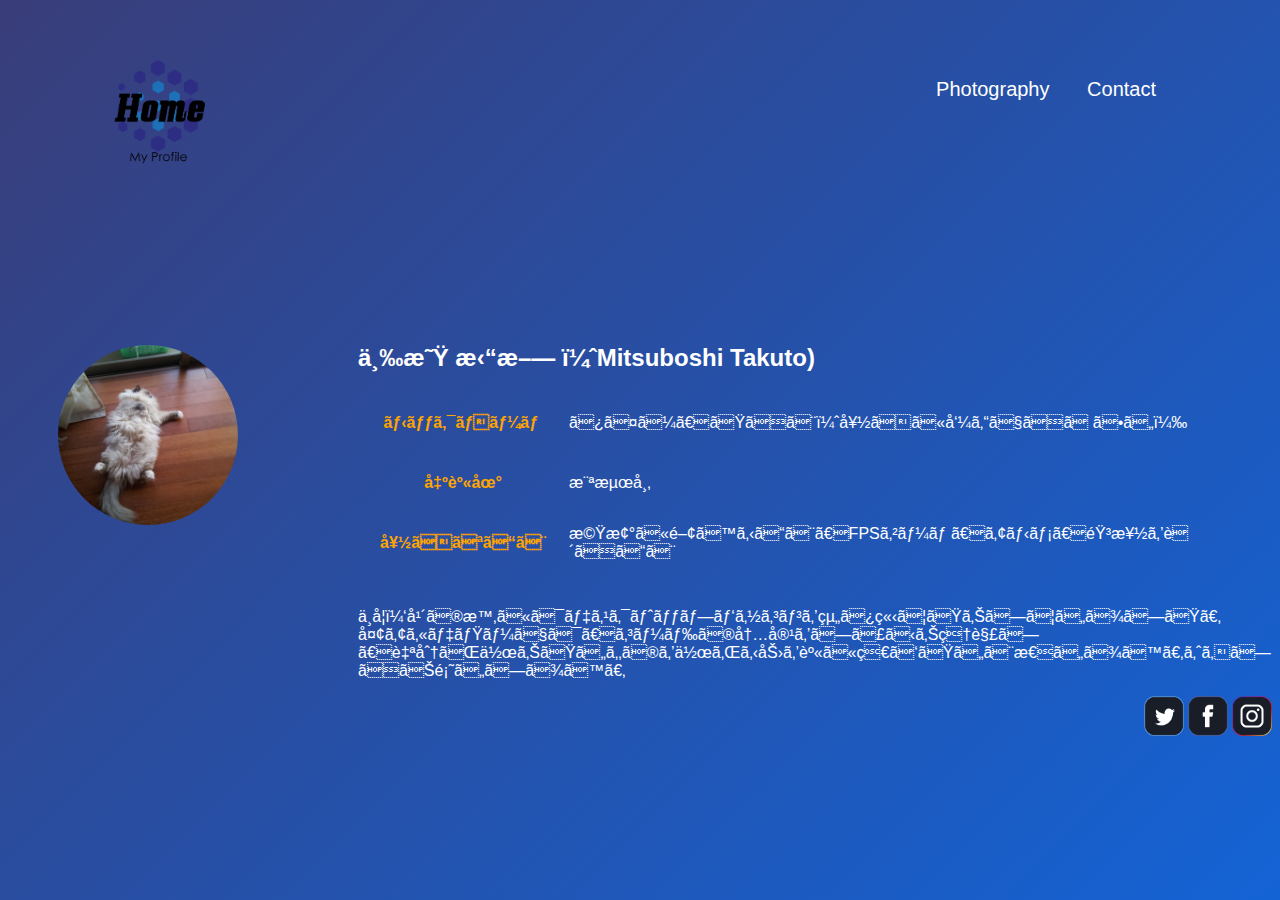
==== index.html @ ce74901f "a" ====
<!DOCTYPE html>
<html>
<head>
    <meta charset="ja">
    <title>My Website</title>
    <link rel="stylesheet" href="style.css" rel="styleseet" type="text/css" />

</head>
<body>
    <header>
        <h1><a href="index.html"><img class="logo" src="images/logo.png" alt="logo" /></a></h1>
        <nav>
            <ul>
                <li><a href="photography.html">Photography</a></li>
                <li><a href="contact.html">Contact</a></li>
            </ul>
        </nav>

    </header>
    <main>
            <div class="container">
                <img class="me-img" src="images/me.png" alt="Picture of me">
                <div class="text">
                    <h2>三星 拓斗 （Mitsuboshi Takuto)</h2>
                    <table>
                        <tr>
                            <th>ニックネーム</th>
                            <td>みつぼ、たくと（好きに呼んでください）</td>
                        </tr>
                        <tr>
                            <th>出身地</th>
                            <td>横浜市</td>
                        </tr>
                        <tr>
                            <th>好きなこと</th>
                            <td>機械に関すること、FPSゲーム、アニメ、音楽を聴くこと</td>
                        </tr>
                        
                    </table>


                    <p><br />
                        中学１年の時にはデスクトップパソコンを組み立てたりしていました。<br/>
                        夢アカデミーでは、コードの内容をしっかり理解し、自分が作りたいものを作れる力を身に着けたいと思います。よろしくお願いします。</p>
                </div>
            </div>
        </main>
         <footer>
                <div class="footer-sm">
                    <a href="http://www.twitter.com">
                        <img src="images/icons/twittericon.png" alt="twittericon">
                    </a>
                    <a href="http://www.facebook.com">
                        <img src="images/icons/facebookicon.png" alt="facebookicon">
                    </a>
                    <a href="http://www.instagram.com">
                        <img src="images/icons/instagramicon.png" alt="instagramicon">
                    </a>
                </div>
         </footer>
    
</body>
</html>
---- style.css ----
body{
    
    background-image: linear-gradient(135deg, rgb(57, 61, 121), rgb(11, 108, 235), #23A6D5, #23D5AB);
    background-size: 400% 400%;
	-webkit-animation: Gradient 15s ease infinite;
	-moz-animation: Gradient 15s ease infinite;
	animation: Gradient 15s ease infinite;
}
* {
    text-decoration: none;
}
@-webkit-keyframes Gradient {
	0% {
		background-position: 0% 50%
	}
	50% {
		background-position: 100% 50%
	}
	100% {
		background-position: 0% 50%
	}
}

@-moz-keyframes Gradient {
	0% {
		background-position: 0% 50%
	}
	50% {
		background-position: 100% 50%
	}
	100% {
		background-position: 0% 50%
	}
}

@keyframes Gradient {
	0% {
		background-position: 0% 50%
	}
	50% {
		background-position: 100% 50%
	}
	100% {
		background-position: 0% 50%
	}
}
.logo{
    width: 100px;
    margin-left: 100px;
    padding: 20px 0;
}
header nav ul{
    margin-right: 100px;
    margin-top: 70px;
}
header nav ul li{
    display: block;
    list-style: none;
    display: inline-block;
    padding: 0 16px;
}
header nav ul li a{
    border-top: 0px;
    border-bottom: 0px;
    color: white;
    font-size: 20px;
    color: white;
    text-decoration: none;
    font-size:20px;
}
header nav ul li :hover {
    transition: 0.5s ease;
    border-top: 2px solid #ffffff;
    border-bottom: 2px solid #ffffff;
    padding: 6px 0;
}
header{
    width:100%;
    color: white;
    font-family: 'Lato',sans-serif;
    font-size:20px;
    display:flex;
    justify-content: space-between;
}
.container img{
    
    margin: 20px;
    max-width: 250px;
    max-height: 250px;
    display: flex;
    justify-content: center;
}
.container .text{
    padding-left: 100px;
    font-family: 'Lato', sans-serif;
    color: white;
    
}
.container {

    margin-top: 100px;
    margin-left: 30px;
     display: flex; */
    justify-content: center;
}
form div{
    margin-bottom: 14px;
}
label{
    margin-bottom: 10px;
    display: block;
}
input[type="text"], input[type="email"], input[type="message"],
textarea{
    background: rgba(255,255,255, .5);
    border: 1px #fff solid;
    border-radius: 5px;
    padding: 10px;
    font-size: 1rem;
}
input[type="message"]{
    height: 6rem;
}
.pcontainer{
    display: flex;
    flex-wrap: wrap;
    justify-content: center;
}
.pcontainer img{
    margin: 10px;
    max-width: 100%;
    max-height: 300px;
    width: auto;
}
.footer-sm{
    float: right;
}
footer .footer-sm img{
    width: 40px;
}
table th{
  padding: 20px;
  color: orange
}
.me-img{
    border-radius: 50%;  /* 角丸半径を50%にする(=円形にする) */
    width:  180px;       /* ※縦横を同値に */
    height: 180px;       /* ※縦横を同値に */
}
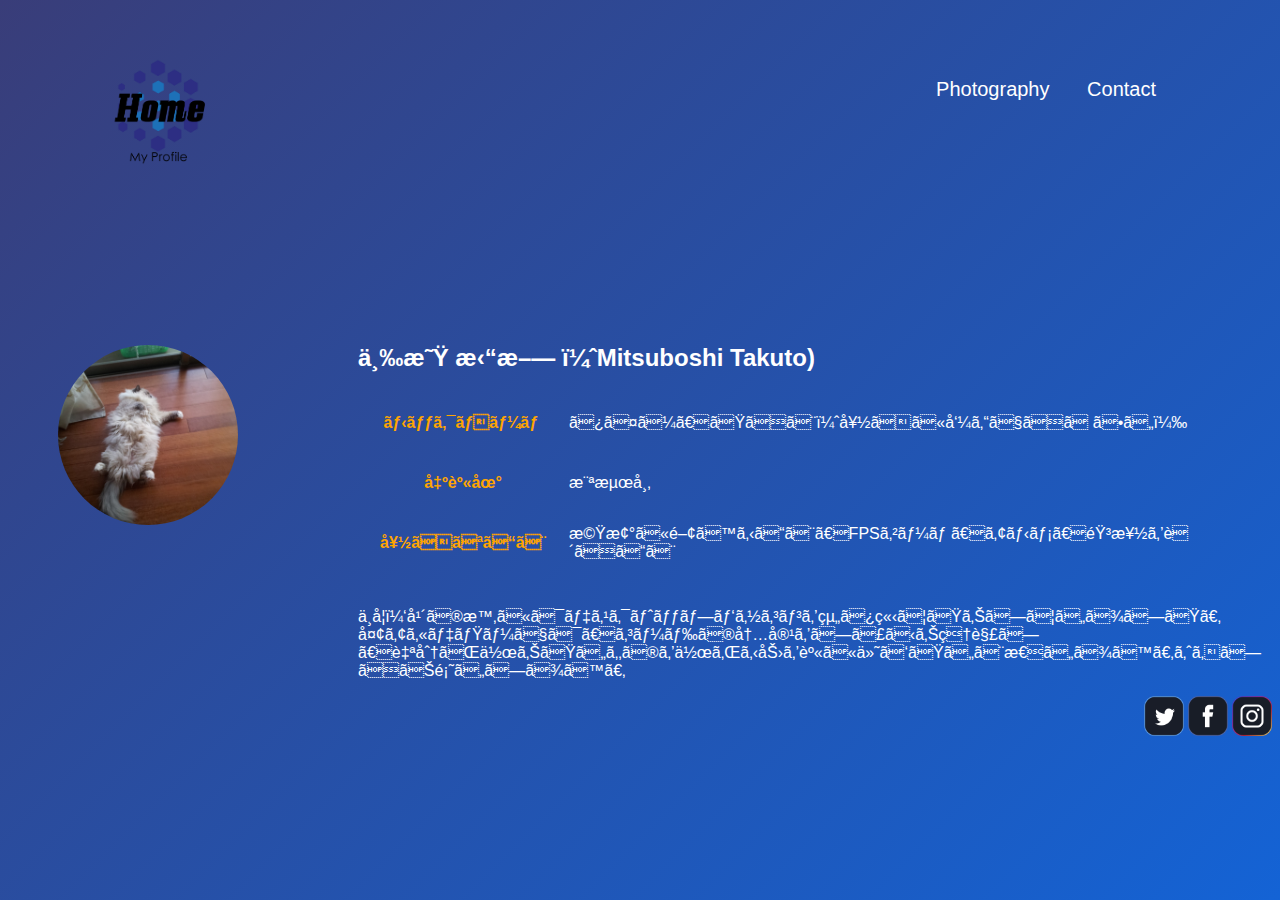
==== commit 66092326: "no message" ====
--- a/index.html
+++ b/index.html
@@ -41,7 +41,7 @@
 
                     <p><br />
                         中学１年の時にはデスクトップパソコンを組み立てたりしていました。<br/>
-                        夢アカデミーでは、コードの内容をしっかり理解し、自分が作りたいものを作れる力を身に着けたいと思います。よろしくお願いします。</p>
+                        夢アカデミーでは、コードの内容をしっかり理解し、自分が作りたいものを作れる力を身に付けたいと思います。よろしくお願いします。</p>
                 </div>
             </div>
         </main>
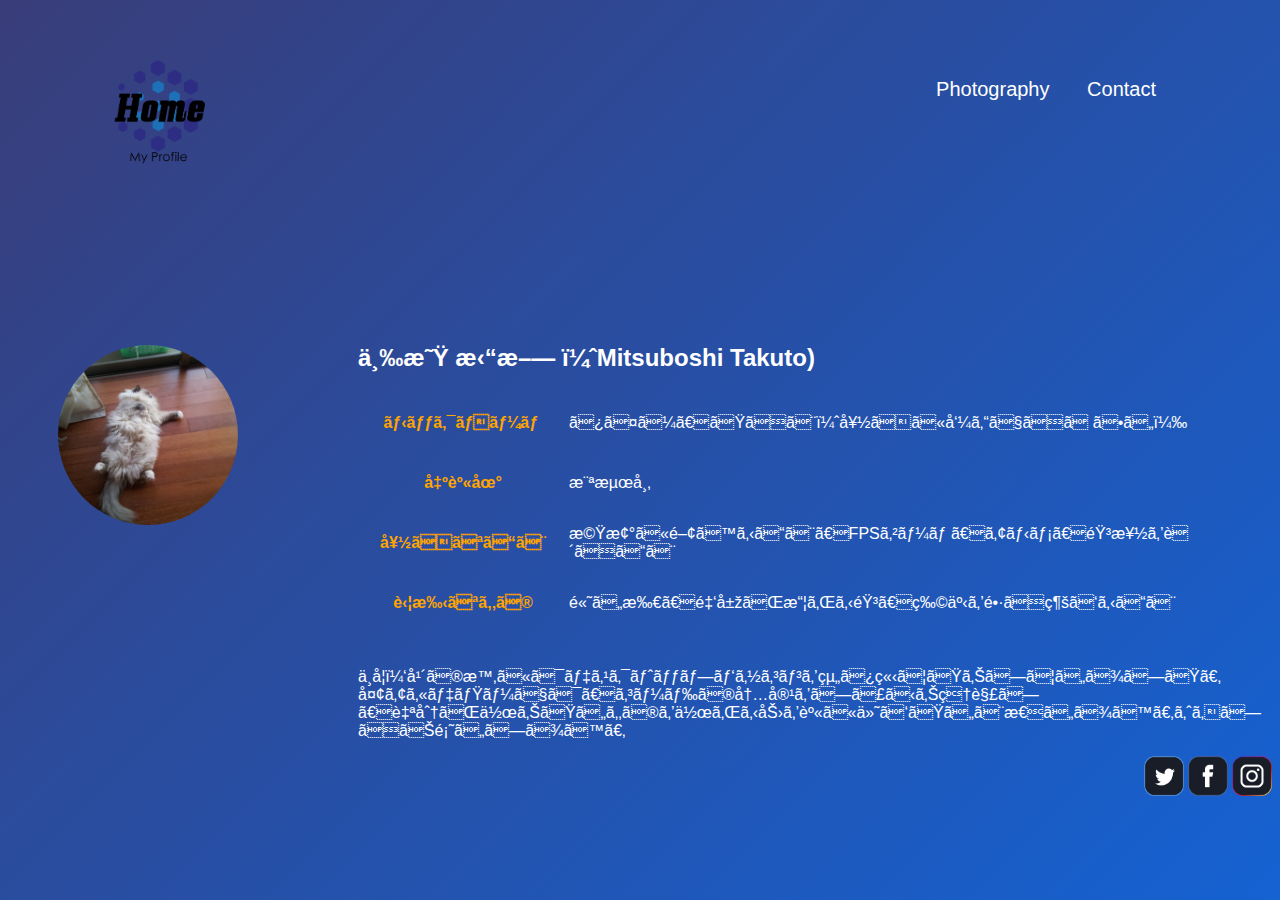
==== commit 43b4c6fb: "no message" ====
--- a/index.html
+++ b/index.html
@@ -35,6 +35,10 @@
                             <th>好きなこと</th>
                             <td>機械に関すること、FPSゲーム、アニメ、音楽を聴くこと</td>
                         </tr>
+                        <tr>
+                            <th>苦手なもの</th>
+                            <td>高い所、金属が擦れる音、物事を長く続けること</td>
+                        </tr>
                         
                     </table>
 
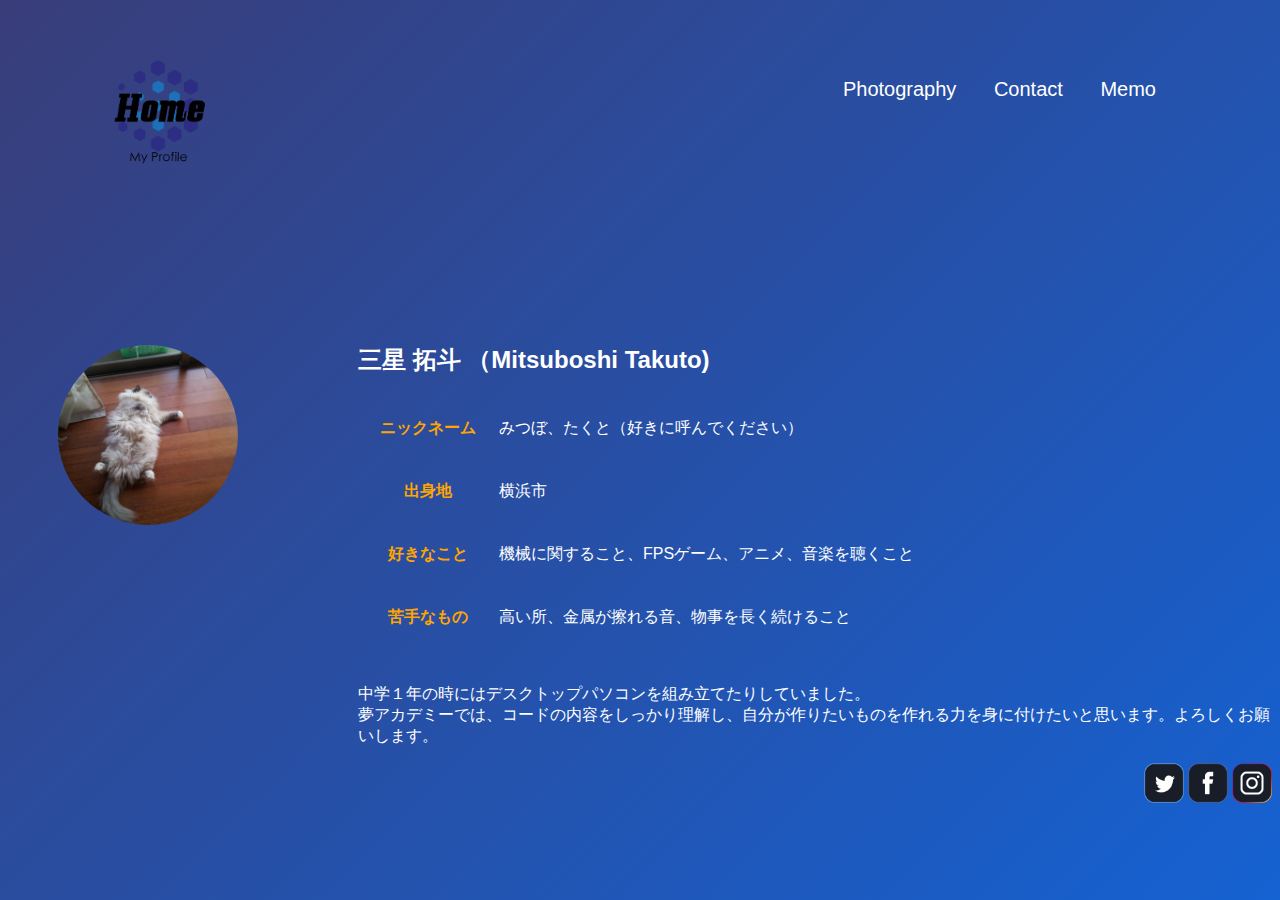
==== commit 570167dc: "no message" ====
--- a/index.html
+++ b/index.html
@@ -1,7 +1,11 @@
 <!DOCTYPE html>
-<html>
+<html lang="ja">
 <head>
-    <meta charset="ja">
+    <meta charset="UTF-8">
+
+    <meta name="viewport" content="width=device-width, initial-scale=1.0">
+    <meta http-equiv="X-UA-Compatible" content="ie=edge">
+
     <title>My Website</title>
     <link rel="stylesheet" href="style.css" rel="styleseet" type="text/css" />
 
@@ -13,13 +17,14 @@
             <ul>
                 <li><a href="photography.html">Photography</a></li>
                 <li><a href="contact.html">Contact</a></li>
+                <li id="Memo-btn"><a href="">Memo</a></li>
             </ul>
         </nav>
 
     </header>
     <main>
             <div class="container">
-                <img class="me-img" src="images/me.png" alt="Picture of me">
+                <img id="me-img" src="images/me.png" alt="Picture of me">
                 <div class="text">
                     <h2>三星 拓斗 （Mitsuboshi Takuto)</h2>
                     <table>
@@ -62,6 +67,7 @@
                     </a>
                 </div>
          </footer>
+         <script src="main.js"></script>
     
 </body>
 </html>--- a/style.css
+++ b/style.css
@@ -48,6 +48,7 @@
     width: 100px;
     margin-left: 100px;
     padding: 20px 0;
+                
 }
 header nav ul{
     margin-right: 100px;
@@ -142,8 +143,31 @@
   padding: 20px;
   color: orange
 }
-.me-img{
+#me-img{
     border-radius: 50%;  /* 角丸半径を50%にする(=円形にする) */
     width:  180px;       /* ※縦横を同値に */
     height: 180px;       /* ※縦横を同値に */
+}
+
+#slideshow{
+   
+    width:  180px;       /* ※縦横を同値に */
+    height: 180px; 
+    object-fit: cover;
+}
+.fade-in {
+    opacity: 1;
+    animation: fadeIn .5s linear;
+}
+@keyframes fadeIn {
+    0% {opacity: 0}
+    100% {opacity: 1}
+}
+.fade-out {
+    opacity: 0;
+    animation: fadeOut .5s linear;
+}
+@keyframes fadeOut {
+    0% {opacity: 1}
+    100% {opacity: 0}
 }